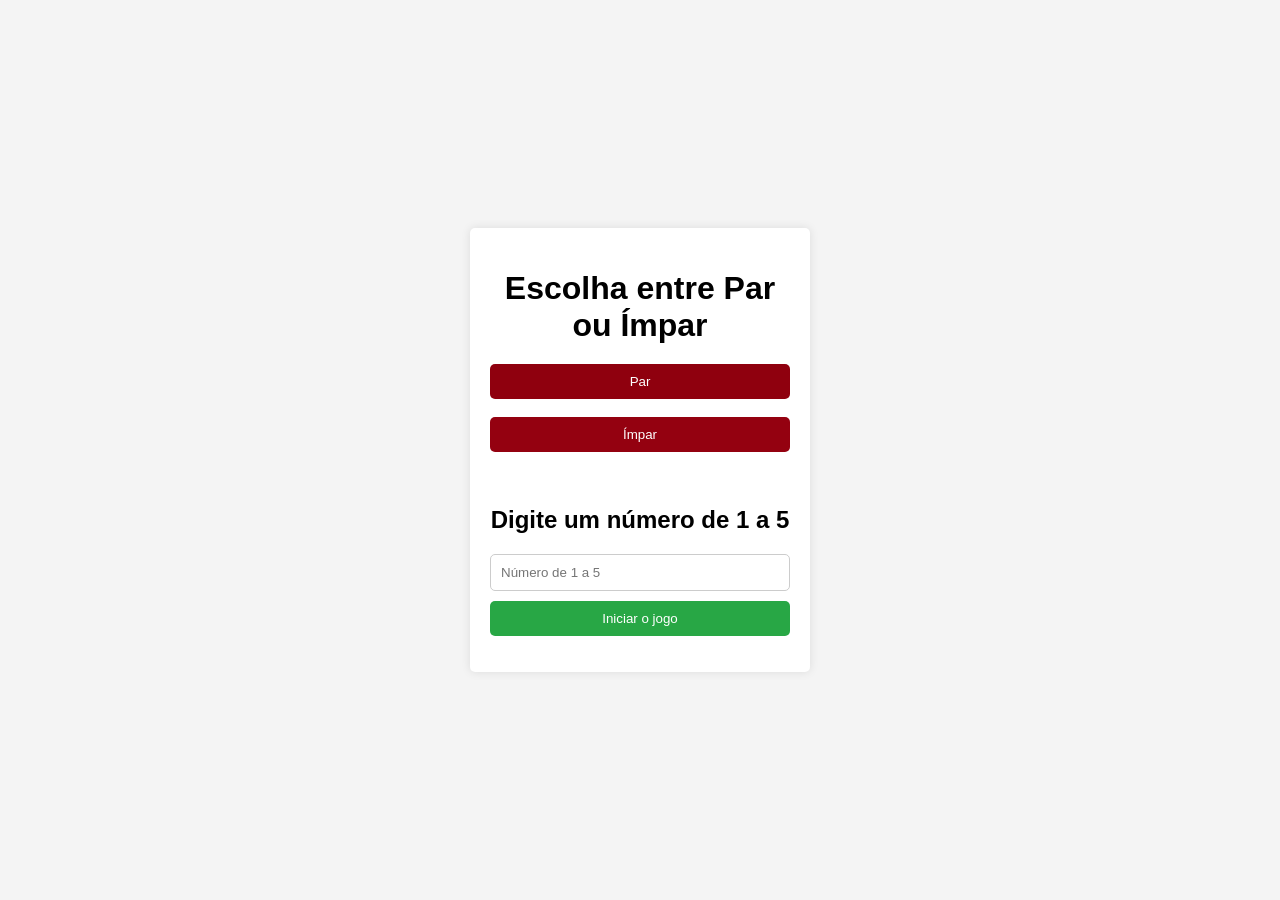
==== Portfólio/impar-ou-par/Atv.Lista tarefa/atividade_lista_tarefas/index.html @ 52298b78 "Initial commit" ====
<html lang="pt-BR">
  <head>
    <meta charset="UTF-8" />
    <meta name="viewport" content="width=device-width, initial-scale=1.0" />
    <title>Jogo de Par ou Ímpar</title>
    <link rel="stylesheet" href="styles.css" />
    <script src="script.js" defer></script>
  </head>
  <body>
    <div class="container">
      <h1>Escolha entre Par ou Ímpar</h1>
      <button id="ParBtn">Par</button>
      <br />
      <br />
      <button id="ImparBtn">Ímpar</button>
      <ul id="taskList"></ul>
      <br />
      <h2>Digite um número de 1 a 5</h2>
      <input type="text" id="NumeroInput" placeholder="Número de 1 a 5" />
      <button id="StartBtn">Iniciar o jogo</button>
      <ul id="taskList"></ul>
    </div>
  </body>
</html>
---- Portfólio/impar-ou-par/Atv.Lista tarefa/atividade_lista_tarefas/styles.css ----
body {
    font-family: Arial, sans-serif;
    background-color: #f4f4f4;
    display: flex;
    justify-content: center;
    align-items: center;
    height: 100vh;
    margin: 0;
}

.container {
    background: #fff;
    padding: 20px;
    border-radius: 5px;
    box-shadow: 0 0 10px rgba(0,0,0,0.1);
    width: 300px;
    text-align: center;
}

h1 {
    margin-bottom: 20px;
}

input {
    padding: 10px;
    width: calc(100%);
    margin-bottom: 10px;
    border: 1px solid #ccc;
    border-radius: 5px;
}

button {
    padding: 10px 15px;
    background: #28a745;
    color: #fff;
    border: none;
    border-radius: 5px;
    cursor: pointer;
    width: 100%;
}

button:hover {
    background: #218838;
}

ul {
    list-style: none;
    padding: 0;
}

li {
    background: #f4f4f4;
    padding: 10px;
    margin-bottom: 10px;
    border-radius: 5px;
    display: flex;
    justify-content: space-between;
    align-items: center;
}

li button {
    background: #dc3545;
    border: none;
    color: #fff;
    padding: 5px 10px;
    border-radius: 5px;
    cursor: pointer;
    width: 30px;
    border-radius: 5px;
}

li button:hover {
    background: #c82333;
}

#ParBtn {
    background-color: #8f000e;
}

#ImparBtn {
    background-color: #940110;
}
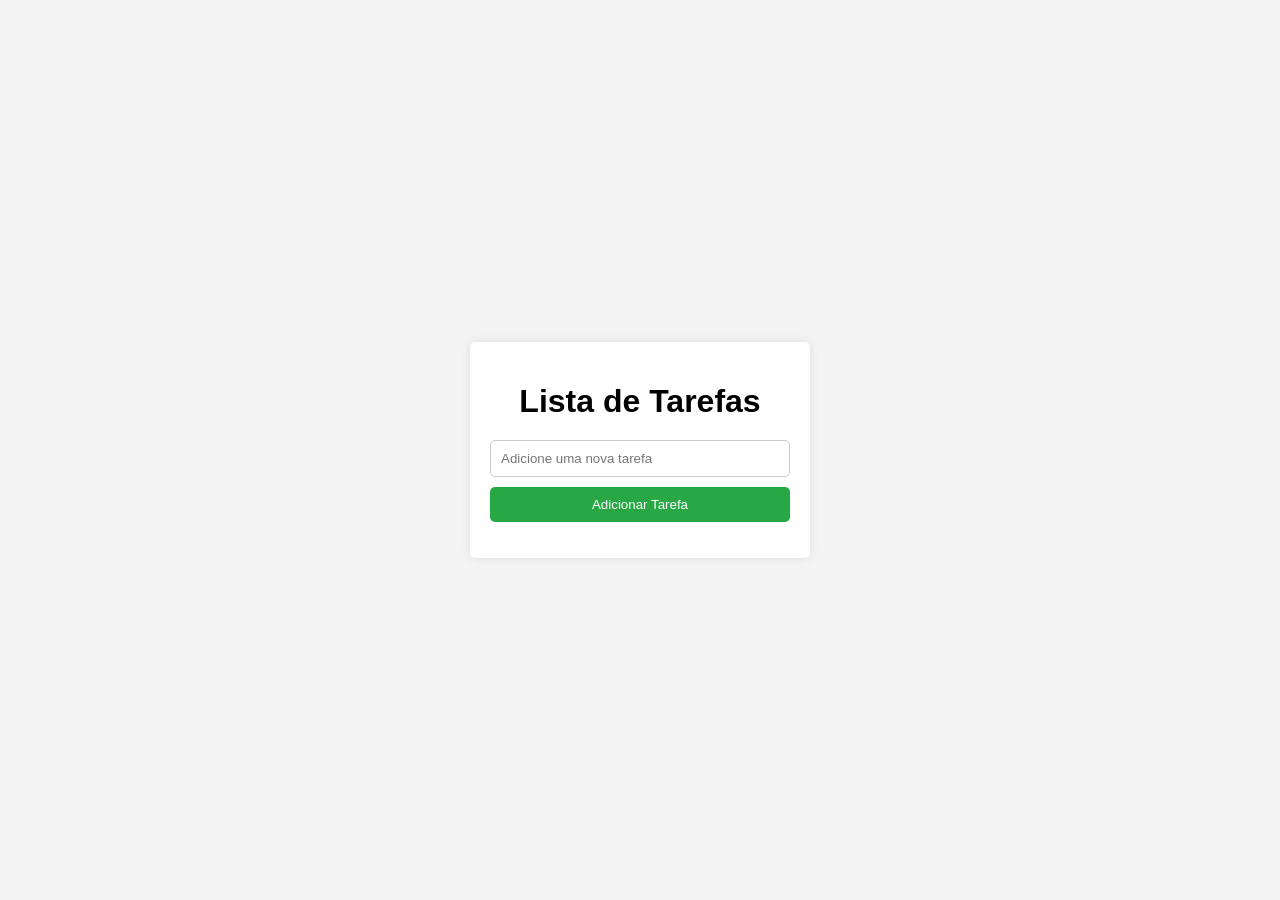
==== commit 329754ae: "Add lista de tarefas to portfolio" ====
--- a/Portfólio/impar-ou-par/Atv.Lista tarefa/atividade_lista_tarefas/index.html
+++ b/Portfólio/impar-ou-par/Atv.Lista tarefa/atividade_lista_tarefas/index.html
@@ -1,26 +1,19 @@
 <html lang="pt-BR">
-  <head>
-    <meta charset="UTF-8" />
-    <meta name="viewport" content="width=device-width, initial-scale=1.0" />
-    <title>Jogo de Par ou Ímpar</title>
-    <link rel="stylesheet" href="styles.css" />
+<head>
+    <meta charset="UTF-8">
+    <meta name="viewport" content="width=device-width, initial-scale=1.0">
+    <title>Lista de Tarefas</title>
+    <link rel="stylesheet" href="styles.css">
     <script src="script.js" defer></script>
-  </head>
-  <body>
+</head>
+<body>
     <div class="container">
-      <h1>Escolha entre Par ou Ímpar</h1>
-      <button id="ParBtn">Par</button>
-      <br />
-      <br />
-      <button id="ImparBtn">Ímpar</button>
-      <ul id="taskList"></ul>
-      <br />
-      <h2>Digite um número de 1 a 5</h2>
-      <input type="text" id="NumeroInput" placeholder="Número de 1 a 5" />
-      <button id="StartBtn">Iniciar o jogo</button>
-      <ul id="taskList"></ul>
+        <h1>Lista de Tarefas</h1>
+        <input type="text" id="taskInput" placeholder="Adicione uma nova tarefa">
+        <button id="addTaskBtn">Adicionar Tarefa</button>
+        <ul id="taskList"></ul>
     </div>
-  </body>
+</body>
 </html>
 
 
--- a/Portfólio/impar-ou-par/Atv.Lista tarefa/atividade_lista_tarefas/styles.css
+++ b/Portfólio/impar-ou-par/Atv.Lista tarefa/atividade_lista_tarefas/styles.css
@@ -62,7 +62,7 @@
     background: #dc3545;
     border: none;
     color: #fff;
-    padding: 5px 10px;
+    padding: 5px 5px;
     border-radius: 5px;
     cursor: pointer;
     width: 30px;
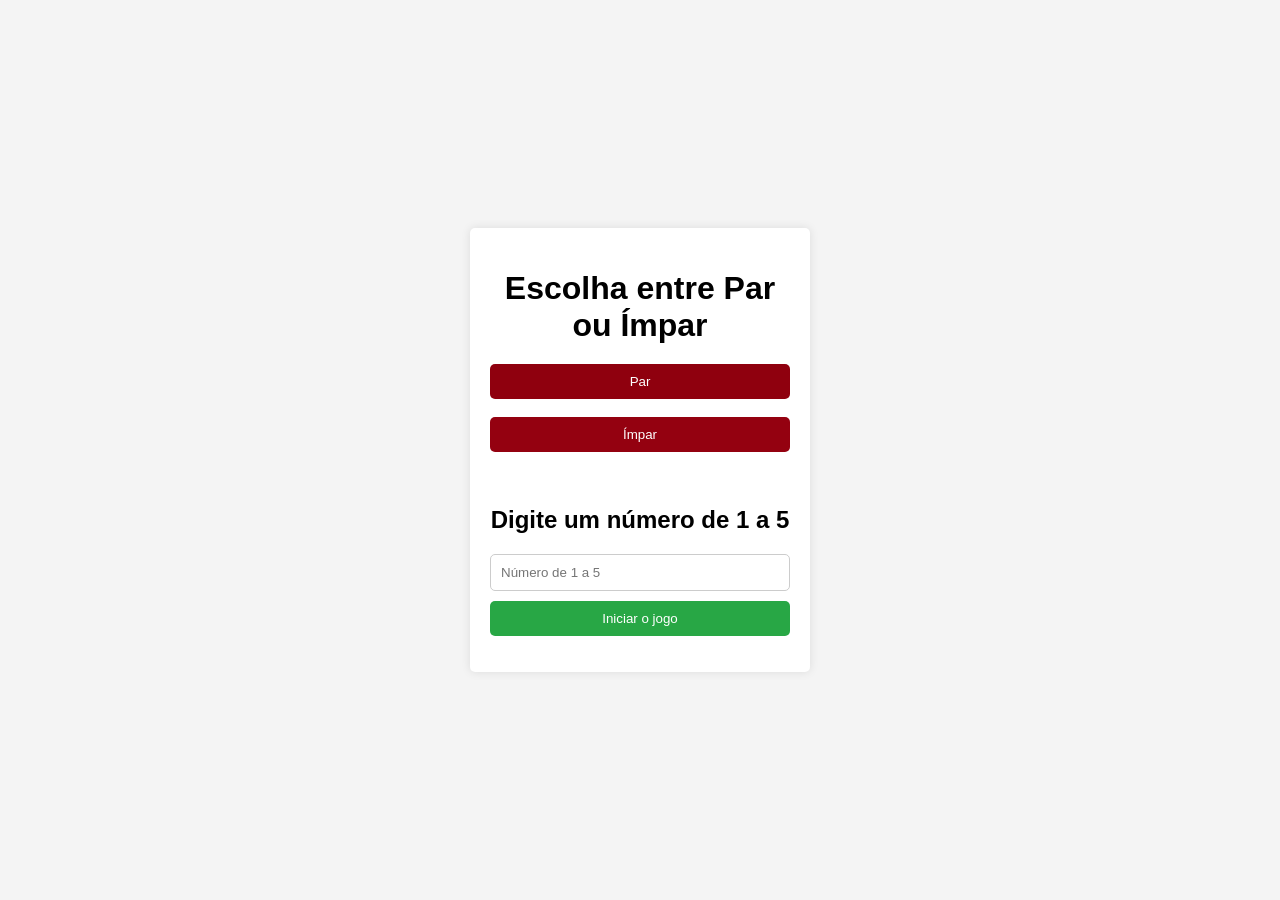
==== commit d60a2021: "Separate lista de tarefas project" ====
--- a/Portfólio/impar-ou-par/Atv.Lista tarefa/atividade_lista_tarefas/index.html
+++ b/Portfólio/impar-ou-par/Atv.Lista tarefa/atividade_lista_tarefas/index.html
@@ -1,19 +1,26 @@
 <html lang="pt-BR">
-<head>
-    <meta charset="UTF-8">
-    <meta name="viewport" content="width=device-width, initial-scale=1.0">
-    <title>Lista de Tarefas</title>
-    <link rel="stylesheet" href="styles.css">
-    <script src="script.js" defer></script>
-</head>
-<body>
-    <div class="container">
-        <h1>Lista de Tarefas</h1>
-        <input type="text" id="taskInput" placeholder="Adicione uma nova tarefa">
-        <button id="addTaskBtn">Adicionar Tarefa</button>
-        <ul id="taskList"></ul>
-    </div>
-</body>
+    <head>
+        <meta charset="UTF-8" />
+        <meta name="viewport" content="width=device-width, initial-scale=1.0" />
+        <title>Jogo de Par ou Ímpar</title>
+        <link rel="stylesheet" href="styles.css" />
+        <script src="script.js" defer></script>
+    </head>
+    <body>
+        <div class="container">
+            <h1>Escolha entre Par ou Ímpar</h1>
+            <button id="ParBtn">Par</button>
+            <br />
+            <br />
+            <button id="ImparBtn">Ímpar</button>
+            <ul id="taskList"></ul>
+            <br />
+            <h2>Digite um número de 1 a 5</h2>
+            <input type="text" id="NumeroInput" placeholder="Número de 1 a 5" />
+            <button id="StartBtn">Iniciar o jogo</button>
+            <ul id="taskList"></ul>
+        </div>
+    </body>
 </html>
 
 
